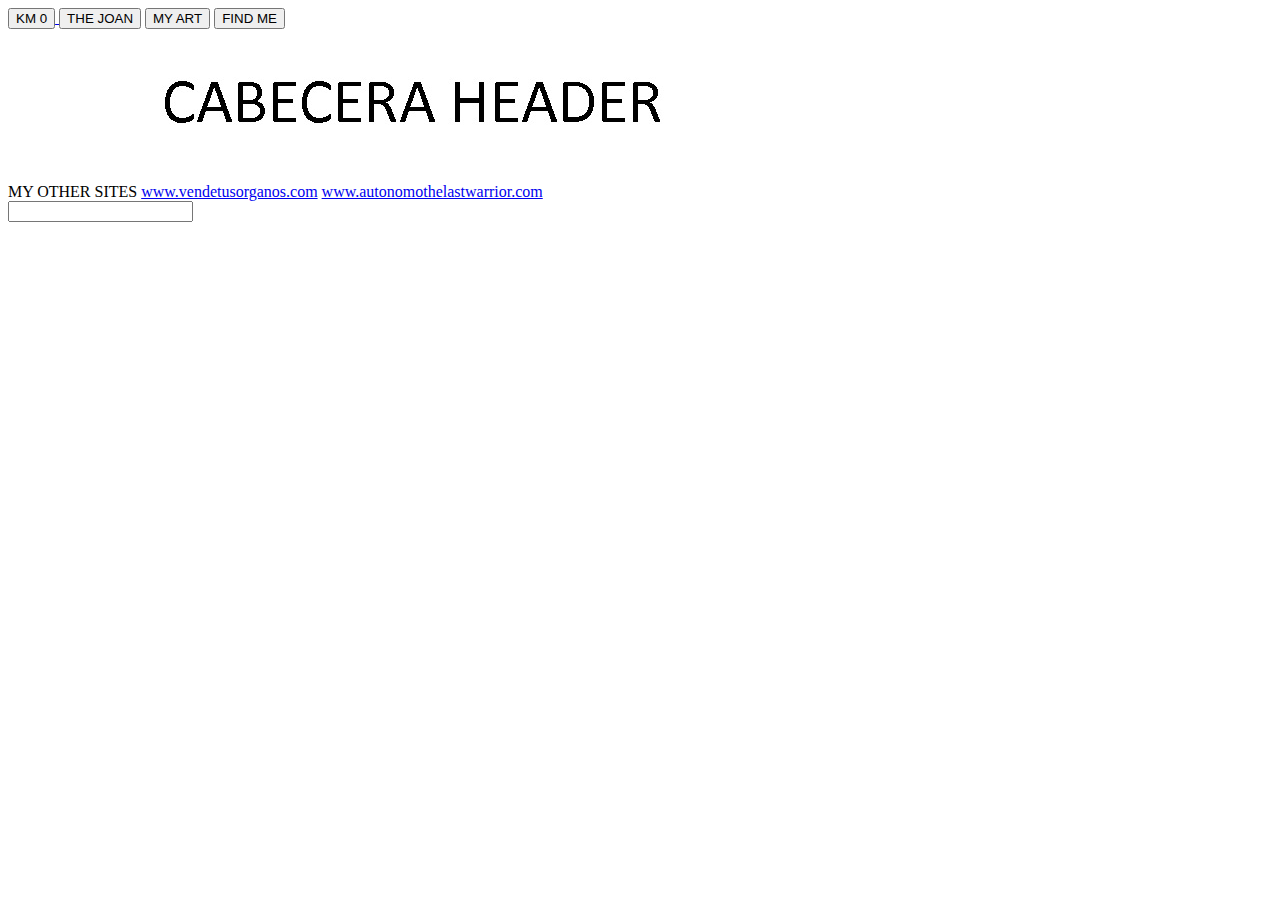
==== index.html @ 5c6e389d "Nav buttons added" ====
<!DOCTYPE html>
<html lang="en">
<head>
    <meta charset="UTF-8">
    <meta http-equiv="X-UA-Compatible" content="IE=edge">
    <meta name="viewport" content="width=device-width, initial-scale=1.0">
    <link rel="stylesheet" href="style.css">
    <title>KM 0</title>
</head>
<body>
    <header>
        <nav>
        <a href="index.html"><button class="buttoncs">KM 0</button> </a>
        <a href="the-joan.html"><button class="buttoncs">THE JOAN</button></a>
        <a href="myart.html"><button class="buttoncs">MY ART</button></a>
        <a href="find-me.html"><button class="buttoncs">FIND ME</button></a>
        </nav>
        <div>
            <img src="./IMG_header.jpg" alt="">
        </div>
    </header>
    <main>

    </main>
    <footer>
        <div>
            <span>MY OTHER SITES</span>
            <a href="https://www.vendetusorganos.com">www.vendetusorganos.com</a>
            <a href="https://www.autonomothelastwarrior.com">www.autonomothelastwarrior.com</a>
        </div>
        <div>
            <form>
                <input type="email" >
            </form>
        </div>

    </footer>
    
</body>
</html>
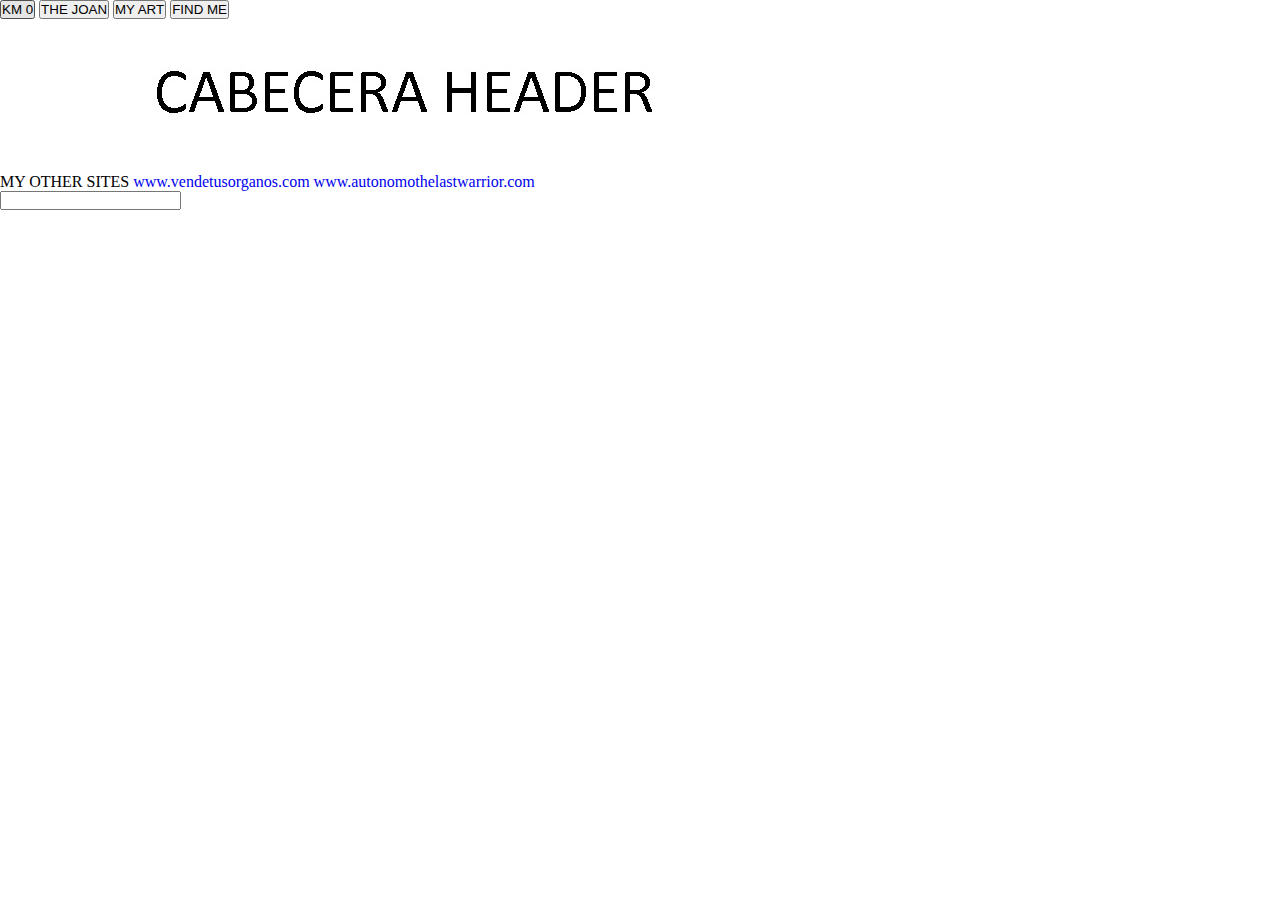
==== commit 461a53a4: "Nav menus relink-navigation problem solved" ====
--- a/index.html
+++ b/index.html
@@ -4,16 +4,16 @@
     <meta charset="UTF-8">
     <meta http-equiv="X-UA-Compatible" content="IE=edge">
     <meta name="viewport" content="width=device-width, initial-scale=1.0">
-    <link rel="stylesheet" href="style.css">
+    <link rel="stylesheet" href="./styles/style.css">
     <title>KM 0</title>
 </head>
 <body>
     <header>
         <nav>
         <a href="index.html"><button class="buttoncs">KM 0</button> </a>
-        <a href="the-joan.html"><button class="buttoncs">THE JOAN</button></a>
-        <a href="myart.html"><button class="buttoncs">MY ART</button></a>
-        <a href="find-me.html"><button class="buttoncs">FIND ME</button></a>
+        <a href="./pages/the-joan.html"><button class="buttoncs">THE JOAN</button></a>
+        <a href="./pages/myart.html"><button class="buttoncs">MY ART</button></a>
+        <a href="./pages/find-me.html"><button class="buttoncs">FIND ME</button></a>
         </nav>
         <div>
             <img src="./IMG_header.jpg" alt="">
--- a/styles/style.css
+++ b/styles/style.css
@@ -0,0 +1,19 @@
+* {
+    margin: 0;
+    padding: 0;
+    box-sizing: border-box;
+    text-decoration: none;
+    }
+html{
+    font-size: 16px;
+}
+@import url('https://fonts.googleapis.com/css2?family=Roboto+Mono:wght@300&family=Space+Mono&display=swap'); 
+:root{
+    --gris1: rgb(124, 124, 124);
+    --gris2: rgb(98, 97, 97);
+}
+p, address, h3,ul , ol, pre{
+    color: var(--gris1);
+    font-family: 'Roboto Mono', monospace;
+    font-family: 'Space Mono', monospace;
+   }   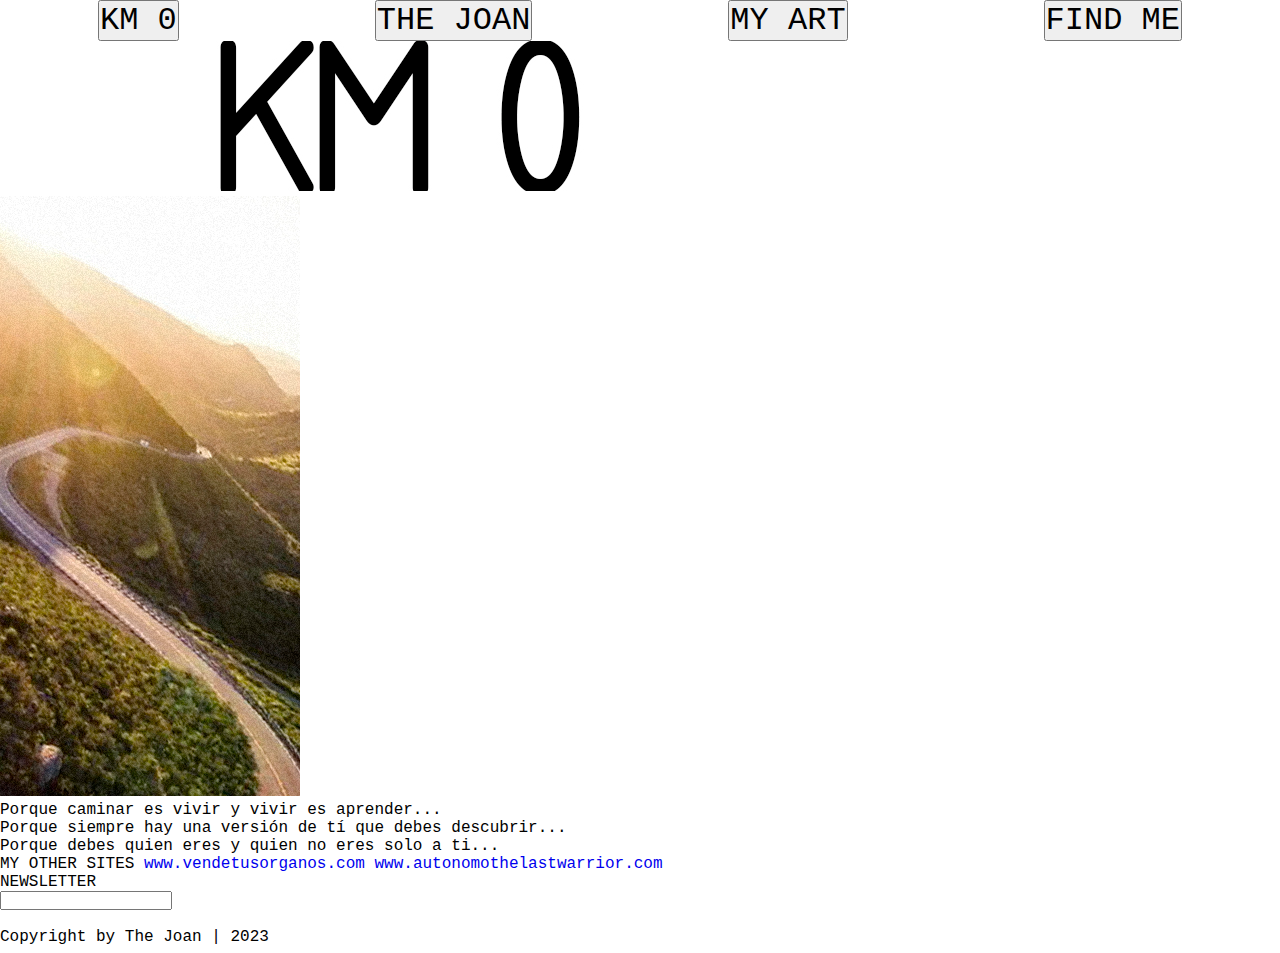
==== commit 57f1c2a8: "First media upload" ====
--- a/index.html
+++ b/index.html
@@ -16,11 +16,20 @@
         <a href="./pages/find-me.html"><button class="buttoncs">FIND ME</button></a>
         </nav>
         <div>
-            <img src="./IMG_header.jpg" alt="">
+            <img src="./assets/H_KM0.jpg" alt="">
         </div>
     </header>
     <main>
-
+        <div>
+            <div id="homeimg">
+                <img src="./assets/KM0.jpg" alt="Foto_inicio">
+            </div>
+            <div>
+                <p>Porque caminar es vivir y vivir es aprender...</p>
+                <p>Porque siempre hay una versión de tí que debes descubrir...</p>
+                <p>Porque debes quien eres y quien no eres solo a ti...</p>
+            </div>
+        </div>
     </main>
     <footer>
         <div>
@@ -29,10 +38,17 @@
             <a href="https://www.autonomothelastwarrior.com">www.autonomothelastwarrior.com</a>
         </div>
         <div>
+            <span>NEWSLETTER</span>
             <form>
                 <input type="email" >
             </form>
         </div>
+        <div id="social">
+            <img class="socialimg" src="" alt="">
+            <img class="socialimg" src="" alt="">
+            <img class="socialimg" src="" alt="">
+        </div>
+        <div><span>Copyright by The Joan | 2023</span></div>
 
     </footer>
     
--- a/styles/style.css
+++ b/styles/style.css
@@ -12,8 +12,17 @@
     --gris1: rgb(124, 124, 124);
     --gris2: rgb(98, 97, 97);
 }
-p, address, h3,ul , ol, pre{
-    color: var(--gris1);
+*{
+
     font-family: 'Roboto Mono', monospace;
     font-family: 'Space Mono', monospace;
-   }   +   }   
+button{
+    font-size: 2rem;
+
+
+}
+nav{
+    display:flex;
+    justify-content: space-around;
+}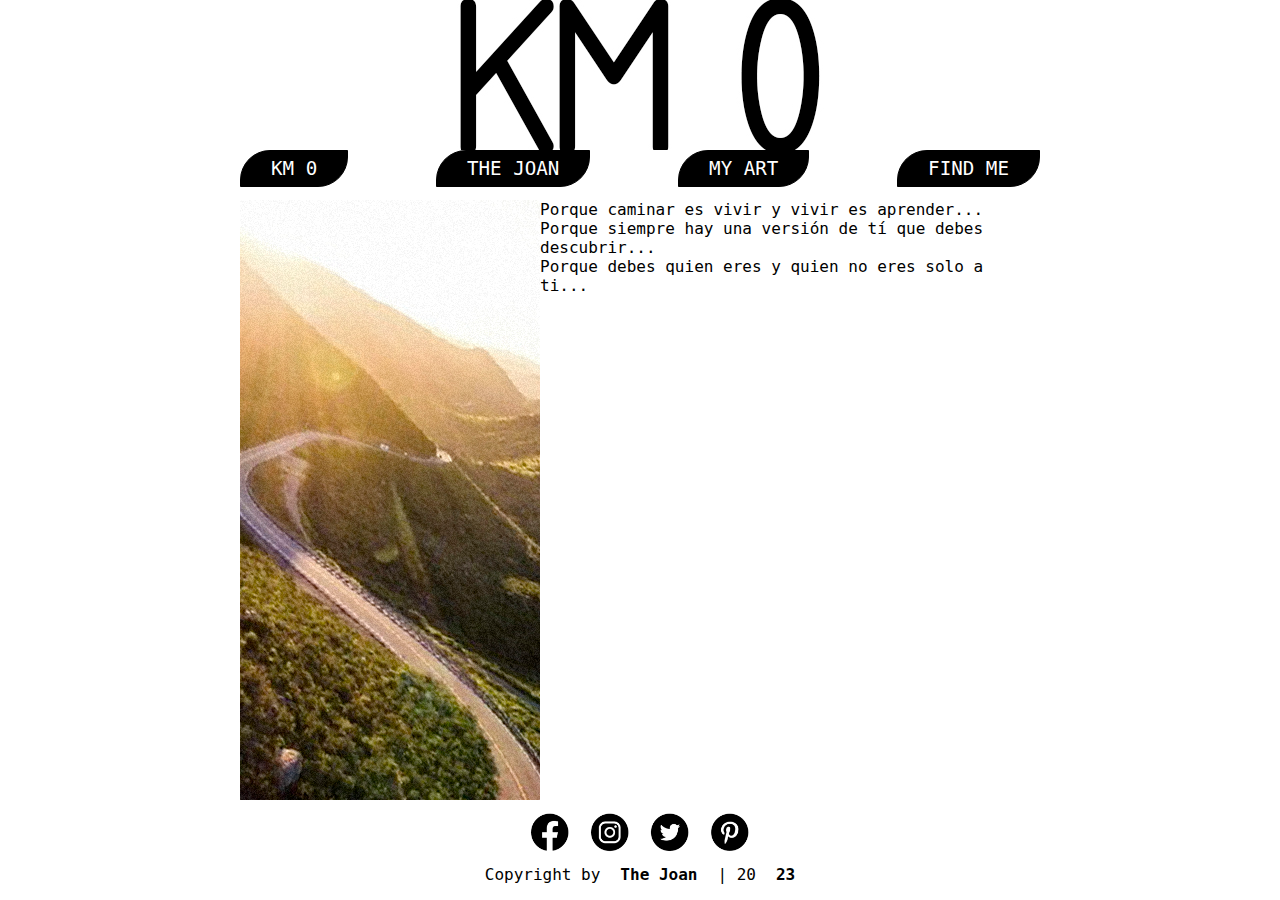
==== commit 5040aa43: "Fixed footer problems and new nav design" ====
--- a/index.html
+++ b/index.html
@@ -9,47 +9,46 @@
 </head>
 <body>
     <header>
-        <nav>
-        <a href="index.html"><button class="buttoncs">KM 0</button> </a>
-        <a href="./pages/the-joan.html"><button class="buttoncs">THE JOAN</button></a>
-        <a href="./pages/myart.html"><button class="buttoncs">MY ART</button></a>
-        <a href="./pages/find-me.html"><button class="buttoncs">FIND ME</button></a>
-        </nav>
-        <div>
+        <div class="banner">
             <img src="./assets/H_KM0.jpg" alt="">
         </div>
+        <nav>
+            <a href="index.html"><button class="buttoncs">KM 0</button> </a>
+            <a href="./pages/the-joan.html"><button class="buttoncs">THE JOAN</button></a>
+            <a href="./pages/myart.html"><button class="buttoncs">MY ART</button></a>
+            <a href="./pages/find-me.html"><button class="buttoncs">FIND ME</button></a>
+        </nav>
+
     </header>
-    <main>
+    <main id="km0">
+        
         <div>
-            <div id="homeimg">
                 <img src="./assets/KM0.jpg" alt="Foto_inicio">
-            </div>
-            <div>
-                <p>Porque caminar es vivir y vivir es aprender...</p>
-                <p>Porque siempre hay una versión de tí que debes descubrir...</p>
-                <p>Porque debes quien eres y quien no eres solo a ti...</p>
-            </div>
         </div>
+        <div>
+            <p>Porque caminar es vivir y vivir es aprender...</p>
+            <p>Porque siempre hay una versión de tí que debes descubrir...</p>
+            <p>Porque debes quien eres y quien no eres solo a ti...</p>
+        </div>
+        
     </main>
     <footer>
-        <div>
-            <span>MY OTHER SITES</span>
-            <a href="https://www.vendetusorganos.com">www.vendetusorganos.com</a>
-            <a href="https://www.autonomothelastwarrior.com">www.autonomothelastwarrior.com</a>
+        <div class="social">
+                <a href="https://es-es.facebook.com/" target="_blank">
+                <img class="socialimg" src="/assets/FBK.png" alt="Logo Facebook">
+                </a>
+                <a href="https://www.instagram.com/" target="_blank">
+                <img class="socialimg" src="/assets/INS.png" alt="Logo Instagram">
+                </a>
+                <a href="https://twitter.com/" target="_blank">
+                <img class="socialimg" src="/assets/TWT.png" alt="Logo Twitter">
+                </a>
+                <a href="https://www.pinterest.es/" target="_blank">
+                <img class="socialimg" src="/assets/PIN.png" alt="Logo Pinterest">
+                </a>
         </div>
-        <div>
-            <span>NEWSLETTER</span>
-            <form>
-                <input type="email" >
-            </form>
+        <div><span class="copyright">Copyright by <strong>The Joan</strong> | 20<strong>23</strong></span>
         </div>
-        <div id="social">
-            <img class="socialimg" src="" alt="">
-            <img class="socialimg" src="" alt="">
-            <img class="socialimg" src="" alt="">
-        </div>
-        <div><span>Copyright by The Joan | 2023</span></div>
-
     </footer>
     
 </body>
--- a/styles/style.css
+++ b/styles/style.css
@@ -1,3 +1,6 @@
+
+/*CONFIGURACIÓN INICIAL Y RESET*/
+
 * {
     margin: 0;
     padding: 0;
@@ -12,17 +15,92 @@
     --gris1: rgb(124, 124, 124);
     --gris2: rgb(98, 97, 97);
 }
+body{
+    width: 800px;
+    margin: 0 auto; 
+}
 *{
-
     font-family: 'Roboto Mono', monospace;
     font-family: 'Space Mono', monospace;
    }   
+
+/*CONFIGURACIÓN BLOQUE HEADER- NAVEGACIÓN + BANNER*/
+
 button{
-    font-size: 2rem;
+    font-size: 1.2rem;
+    background-color: #000000; /* Negro*/
+    border: none;
+    color: white;
+    padding: 6px 30px;
+    text-align: center;
+    border: 1px solid rgb(0, 0, 0);
+      }
+.buttoncs{
+    border-top-left-radius: 30px;
+    border-bottom-right-radius: 30px;
+    transition-duration: 0.2s;
+}
+.buttoncs:hover {
+    background-color: #ffffff; /* White */
+    color: rgb(0, 0, 0);
+    border: 1px solid rgb(0, 0, 0);
+  }
+header{
+    position: -webkit-sticky;
+    position: sticky;
+    top: 0%;
+}
+nav {
+    position: -webkit-sticky;
+    position: sticky;
+    top: -25;
+    height: 50px;
+    display:flex;
+    flex-direction: row;
+    justify-content: space-between;
+    align-items: stretch;
+    background-color: #ffffff;
+}
+.banner{
+    height: 150px;
+    display:flex;
+    flex-direction: row;
+    justify-content: center;
+    align-items: center;
+}
 
+/*CONFIGURACIÓN BLOQUE FOOTER*/
 
+div.social{
+    height: 60px;
+    display:flex;
+    flex-direction: row;
+    justify-content:center;
+    column-gap: 20px;
+    align-items: center;
 }
-nav{
+.socialimg{
+    height: 40px;
+    width: 40px;
+}
+.copyright{
+    /* letter-spacing: 0.01rem; */
+    word-spacing: 0px;
+    height: 20px;
     display:flex;
-    justify-content: space-around;
+    flex-direction: row;
+    justify-content:center;
+    column-gap: 20px;
+    align-items: center;
+}
+
+/*CONFIGURACIÓN : KM0 -MAIN- */
+
+main{
+    /* margin-bottom: 10px; */
+    /* height: 100px; */
+    display:flex;
+    flex-direction: row;
+    justify-content: center;
+    align-items: stretch;
 }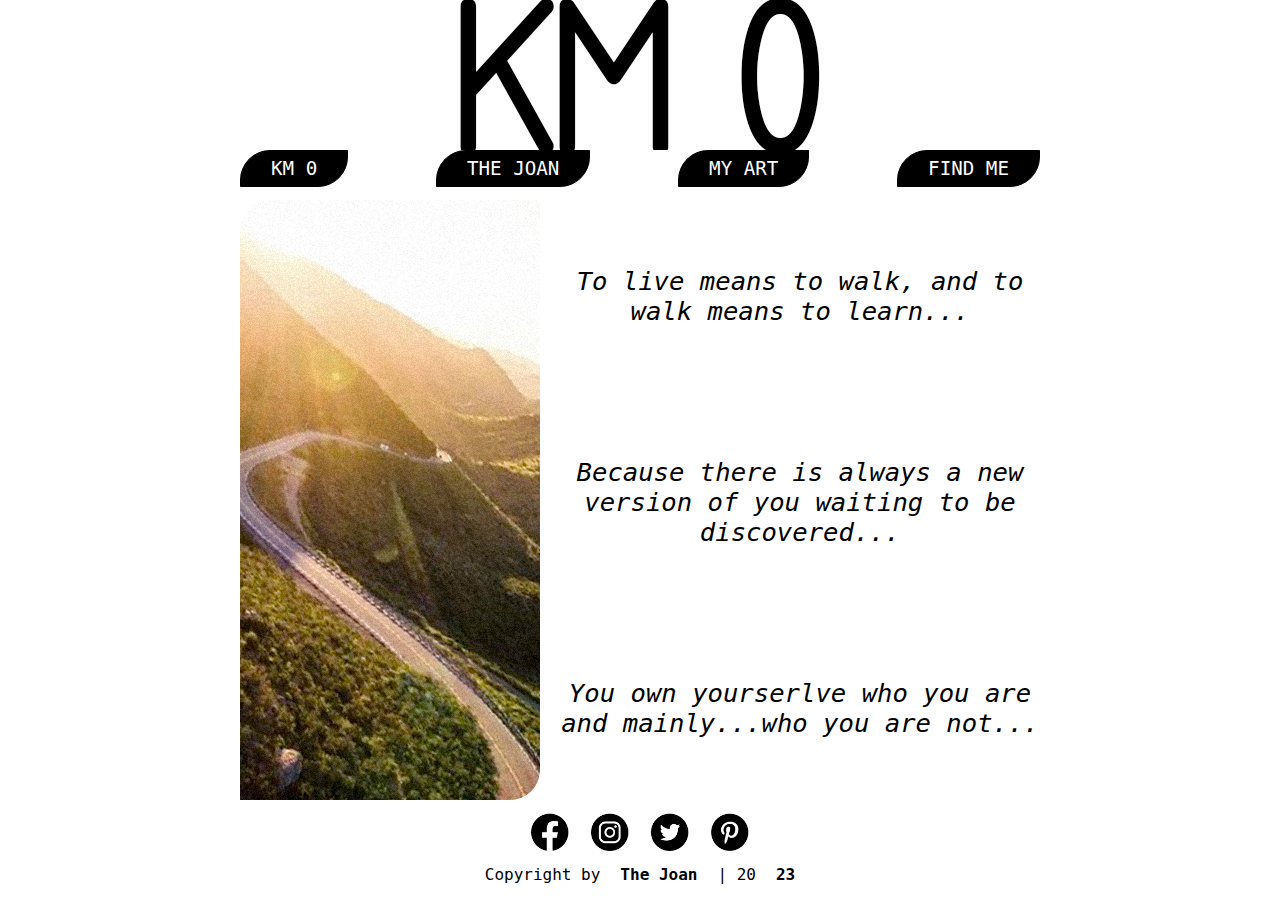
==== commit 69143948: "Website for project STG1 End" ====
--- a/index.html
+++ b/index.html
@@ -1,5 +1,5 @@
 <!DOCTYPE html>
-<html lang="en">
+<html lang="es">
 <head>
     <meta charset="UTF-8">
     <meta http-equiv="X-UA-Compatible" content="IE=edge">
@@ -20,15 +20,15 @@
         </nav>
 
     </header>
-    <main id="km0">
+    <main class="km0">
         
         <div>
-                <img src="./assets/KM0.jpg" alt="Foto_inicio">
+                <img class="imgedit" src="./assets/KM0.jpg" alt="Foto_inicio">
         </div>
-        <div>
-            <p>Porque caminar es vivir y vivir es aprender...</p>
-            <p>Porque siempre hay una versión de tí que debes descubrir...</p>
-            <p>Porque debes quien eres y quien no eres solo a ti...</p>
+        <div id="km0_p">
+            <p>To live means to walk, and to walk means to learn...</p>
+            <p>Because there is always a new version of you waiting to be discovered...</p>
+            <p>You own yourserlve who you are and mainly...who you are not...</p>
         </div>
         
     </main>
--- a/styles/style.css
+++ b/styles/style.css
@@ -96,11 +96,106 @@
 
 /*CONFIGURACIÓN : KM0 -MAIN- */
 
-main{
-    /* margin-bottom: 10px; */
-    /* height: 100px; */
-    display:flex;
-    flex-direction: row;
+main.km0{
+    display:flex;
+    flex-direction: row;
+    justify-content: space-between;
+    align-items: stretch;
+    column-gap: 20px;
+}
+.imgedit{
+    border-top-left-radius: 30px;
+    border-bottom-right-radius: 30px; 
+}
+#km0_p{
+    display:flex;
+    flex-direction: column;
+    justify-content:space-around;
+    column-gap: 20px;
+    align-items: center;
+    font-size: 1.6rem;
+    font-style: italic;
+    text-align: center;
+}
+
+/*CONFIGURACIÓN : THE JOAN -MAIN- */
+
+main.thejoan{
+    display:flex;
+    flex-direction: column;
+    align-content: stretch;
+}
+.tjsection{
+    display:flex;
+    justify-content: space-between;
+    flex-direction: row;
+    column-gap: 45px;
+}
+.tj_txt{
+    display:flex;
+    flex-direction: row;
+    align-items: flex-end;
+    align-items: center;
+    font-size: 1.6rem;
+    font-style: italic;
+    text-align: center;
+}
+
+/*CONFIGURACIÓN : MY ART -MAIN- */
+
+main.myart{
+    display:flex;
+    flex-direction: column;
+    align-content: stretch;
+    column-gap: 45px;
+    row-gap: 40px;
+}
+.video{
+    display:flex;
+    flex-direction: row;
+    column-gap: 10px;
+    justify-content: space-between;
+}
+.vedit{
+    writing-mode: vertical-rl;
+    font-size: 4rem;
+    font-style: italic;
+    text-align: center;
+    display:flex;
+    flex-direction: column;
+}
+
+/*CONFIGURACIÓN : FIND ME -MAIN- */
+
+main.findme{
+    display:flex;
+    flex-direction: row;
+    justify-content: space-between;
+}
+.formulario{
+    font-size: 1.6rem;
+    font-style: italic;
+    text-align: center;
+    display:flex;
+    flex-direction: column;
     justify-content: center;
-    align-items: stretch;
-}+}
+input[type=text]{
+    width: 100%;
+    padding: 12px 20px;
+    margin: 8px 0;
+    box-sizing: border-box;
+  }
+  input[type=email]{
+    width: 100%;
+    padding: 12px 20px;
+    margin: 8px 0;
+    box-sizing: border-box;
+  }
+  input[type=submit]{
+    font-size: 1rem;
+    width: 100%;
+    padding: 12px 20px;
+    margin: 8px 0;
+    box-sizing: border-box;
+  }